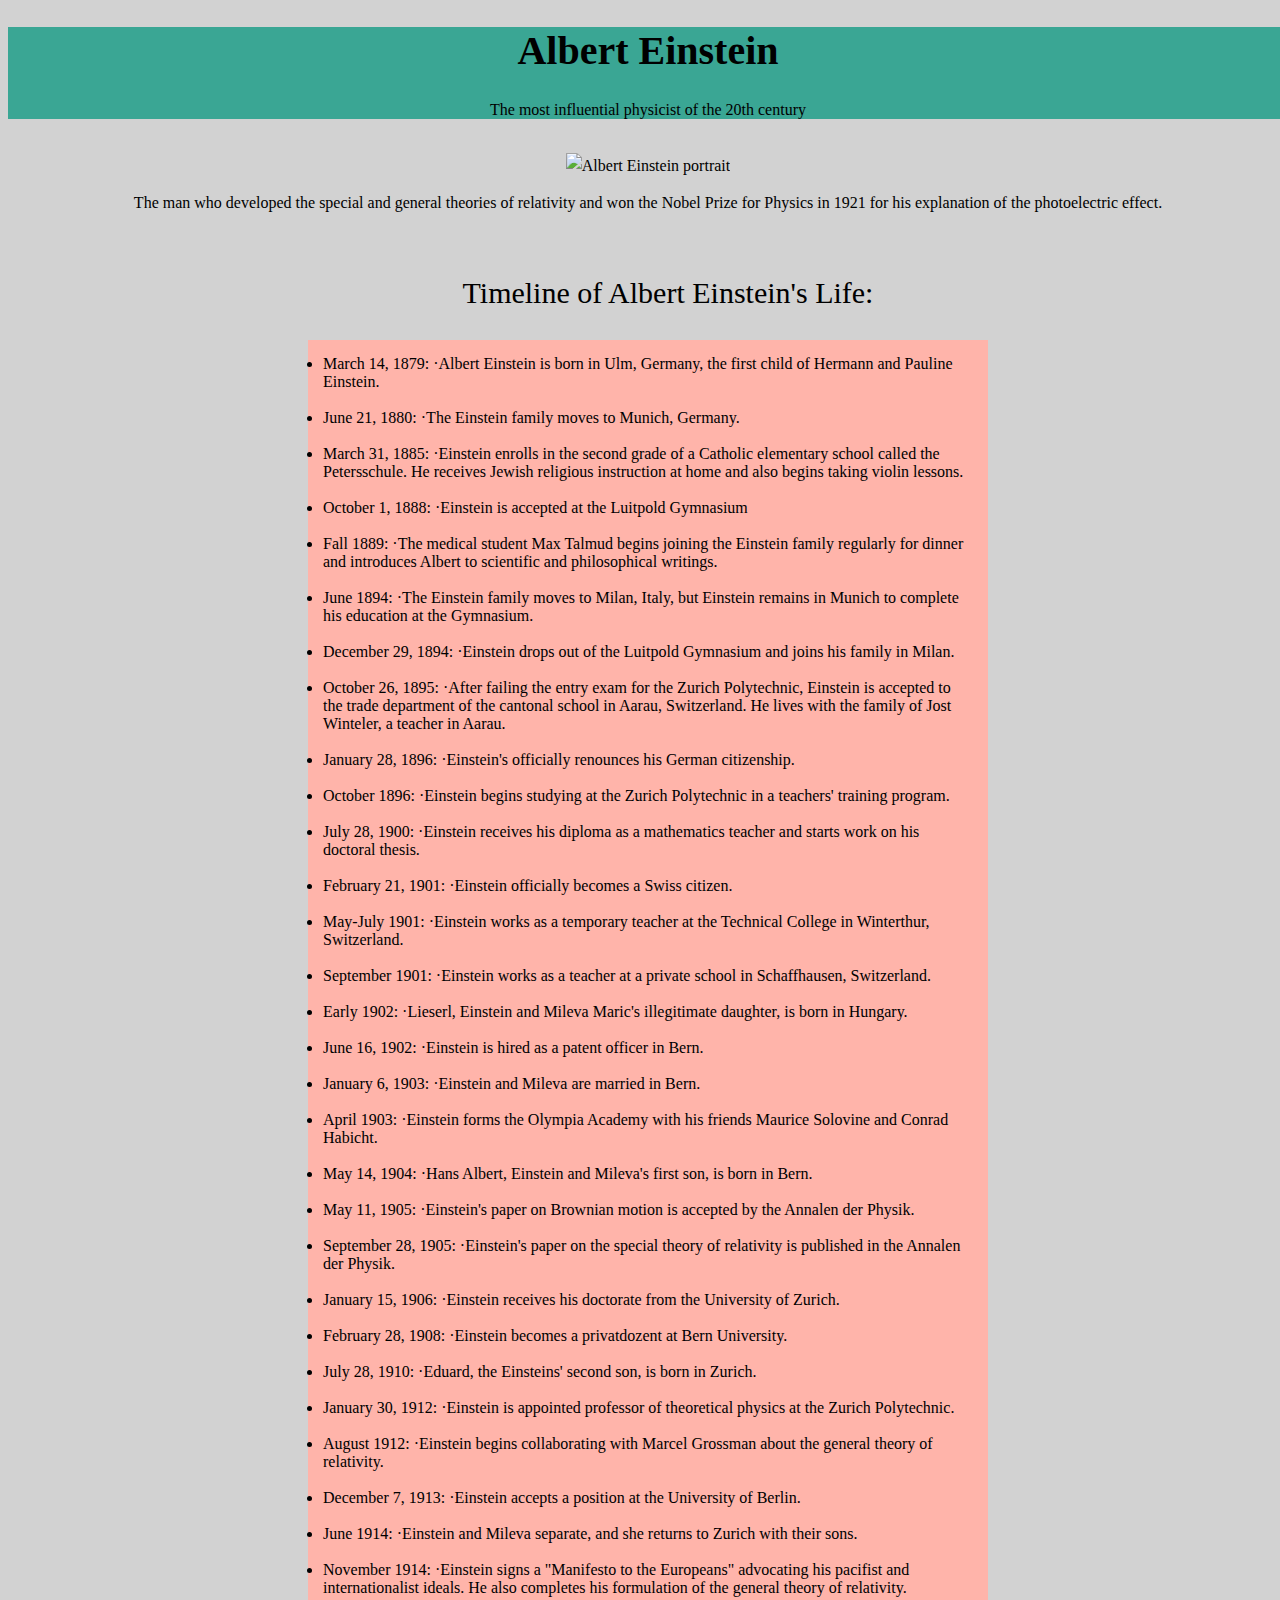
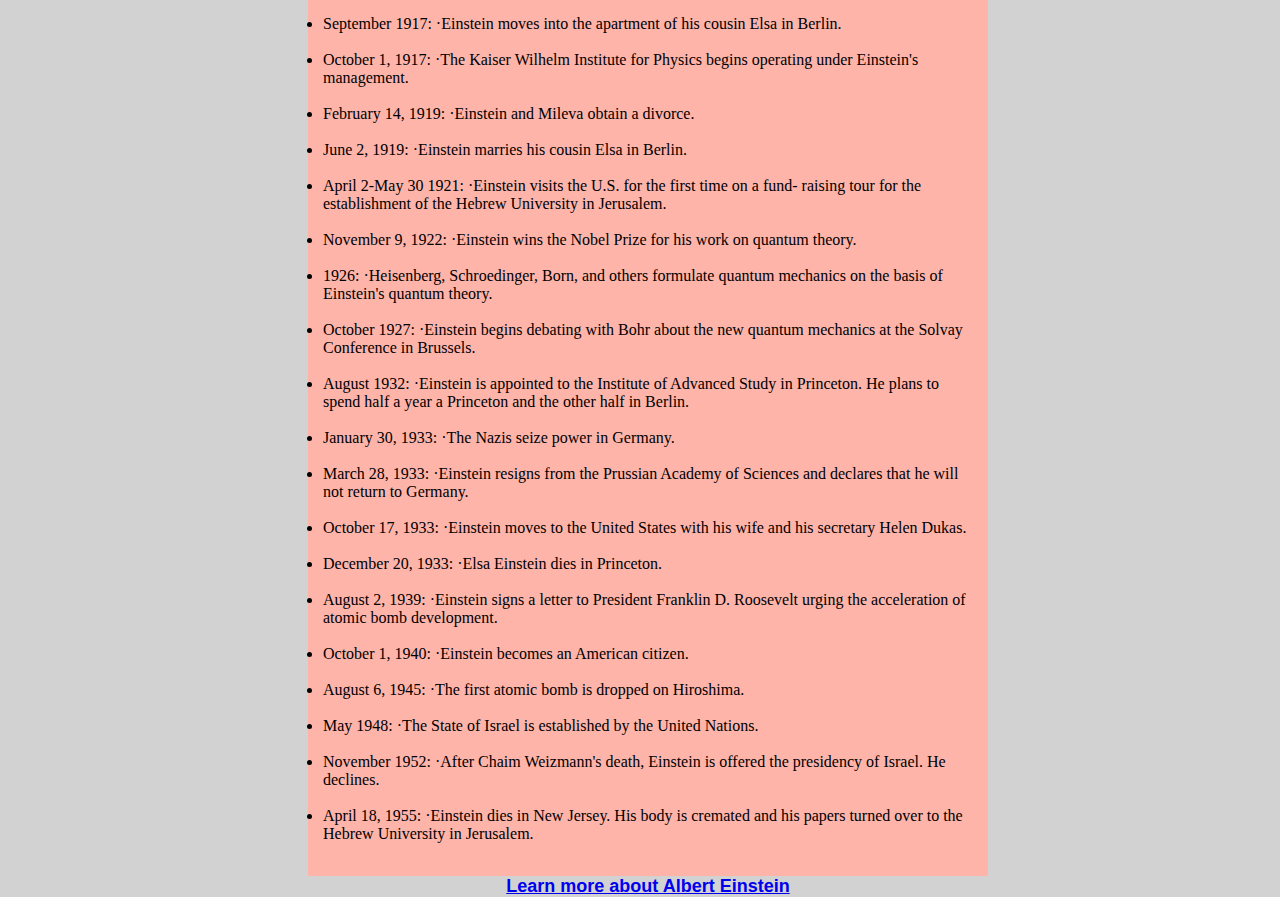
==== index.html @ 8483b54d "Add files via upload" ====
<!DOCTYPE html>
<html>
  <head>
    <title>Tribute Page</title>
    <link rel="stylesheet" type="text/css" href="style.css">
  </head>
  <body>
    <div id="main">
      <h1 id="title">Albert Einstein</h1>
      <p>The most influential physicist of the 20th century</p>
    </div><br>
    <div id="img-div">
    <img src="https://www.thoughtco.com/thmb/wxSFnDbOFMEjqxPDn_IPK8LLUt8=/768x0/filters:no_upscale():max_bytes(150000):strip_icc()/Albert-Einstein-17e63c6b144145a5812cee64a374ae6b.jpg"  alt="Albert Einstein portrait" id="image">
    <p id="tribute-info"> The man who developed the special and general   
      theories of relativity and won the Nobel Prize for Physics in 1921 for his explanation of the photoelectric effect.</p><br> 
     </div>
     <ul id="list">Timeline of Albert Einstein's Life:</ul>
     <div id="text-content">
      <li>March 14, 1879: ·Albert Einstein is born in Ulm, Germany, the first child of Hermann and Pauline Einstein.</li><br>
     <li>June 21, 1880: ·The Einstein family moves to Munich, Germany.</li><br>
     <li> March 31, 1885: ·Einstein enrolls in the second grade of a Catholic elementary school called the Petersschule. He receives Jewish religious instruction at home and also begins taking violin lessons.</li><br>
      <li>October 1, 1888: ·Einstein is accepted at the Luitpold Gymnasium</li><br>
      <li>Fall 1889: ·The medical student Max Talmud begins joining the Einstein family regularly for dinner and introduces Albert to scientific and philosophical writings.</li><br>
      <li>June 1894: ·The Einstein family moves to Milan, Italy, but Einstein remains in Munich to complete his education at the Gymnasium.</li><br>
      <li>December 29, 1894: ·Einstein drops out of the Luitpold Gymnasium and joins his family in Milan.</li><br>
      <li>October 26, 1895: ·After failing the entry exam for the Zurich Polytechnic, Einstein is accepted to the trade department of the cantonal school in Aarau, Switzerland. He lives with the family of Jost Winteler, a teacher in Aarau.</li><br>
      <li>January 28, 1896: ·Einstein's officially renounces his German citizenship.</li><br>
      <li>October 1896: ·Einstein begins studying at the Zurich Polytechnic in a teachers' training program.</li><br>
      <li>July 28, 1900: ·Einstein receives his diploma as a mathematics teacher and starts work on his doctoral thesis.</li><br>
      <li>February 21, 1901: ·Einstein officially becomes a Swiss citizen.</li><br>
      <li>May-July 1901: ·Einstein works as a temporary teacher at the Technical College in Winterthur, Switzerland.</li><br>
      <li>September 1901: ·Einstein works as a teacher at a private school in Schaffhausen, Switzerland.</li><br>
      <li>Early 1902: ·Lieserl, Einstein and Mileva Maric's illegitimate daughter, is born in Hungary.</li><br>
      <li>June 16, 1902: ·Einstein is hired as a patent officer in Bern.</li><br>
      <li>January 6, 1903: ·Einstein and Mileva are married in Bern.</li><br>
      <li>April 1903: ·Einstein forms the Olympia Academy with his friends Maurice Solovine and Conrad Habicht.</li><br>
      <li>May 14, 1904: ·Hans Albert, Einstein and Mileva's first son, is born in Bern.</li><br>
      <li>May 11, 1905: ·Einstein's paper on Brownian motion is accepted by the Annalen der Physik.</li><br>
      <li>September 28, 1905: ·Einstein's paper on the special theory of relativity is published in the Annalen der Physik.</li><br>
      <li>January 15, 1906: ·Einstein receives his doctorate from the University of Zurich.</li><br>
      <li>February 28, 1908: ·Einstein becomes a privatdozent at Bern University.</li><br>
      <li>July 28, 1910: ·Eduard, the Einsteins' second son, is born in Zurich.</li><br>
      <li>January 30, 1912: ·Einstein is appointed professor of theoretical physics at the Zurich Polytechnic.</li><br>
      <li>August 1912: ·Einstein begins collaborating with Marcel Grossman about the general theory of relativity.</li><br>
      <li>December 7, 1913: ·Einstein accepts a position at the University of Berlin.</li><br>
      <li>June 1914: ·Einstein and Mileva separate, and she returns to Zurich with their sons.</li><br>
      <li> November 1914: ·Einstein signs a "Manifesto to the Europeans" advocating his pacifist and internationalist ideals. He also completes his formulation of the general theory of relativity.</li><br>
      <li> September 1917: ·Einstein moves into the apartment of his cousin Elsa in Berlin.</li><br>
      <li> October 1, 1917: ·The Kaiser Wilhelm Institute for Physics begins operating under Einstein's management.</li><br>
      <li>February 14, 1919: ·Einstein and Mileva obtain a divorce.</li><br>
      <li>June 2, 1919: ·Einstein marries his cousin Elsa in Berlin.</li><br>
      <li>April 2-May 30 1921: ·Einstein visits the U.S. for the first time on a fund- raising tour for the establishment of the Hebrew University in Jerusalem.</li><br>
      <li>November 9, 1922: ·Einstein wins the Nobel Prize for his work on quantum theory.</li><br>
      <li>1926: ·Heisenberg, Schroedinger, Born, and others formulate quantum mechanics on the basis of Einstein's quantum theory.</li><br>
      <li>October 1927: ·Einstein begins debating with Bohr about the new quantum mechanics at the Solvay Conference in Brussels.</li><br>
      <li>August 1932: ·Einstein is appointed to the Institute of Advanced Study in Princeton. He plans to spend half a year a Princeton and the other half in Berlin.</li><br>
      <li>January 30, 1933: ·The Nazis seize power in Germany.</li><br>
      <li>March 28, 1933: ·Einstein resigns from the Prussian Academy of Sciences and declares that he will not return to Germany.</li><br>
      <li>October 17, 1933: ·Einstein moves to the United States with his wife and his secretary Helen Dukas.</li><br>
      <li>December 20, 1933: ·Elsa Einstein dies in Princeton.</li><br>
      <li>August 2, 1939: ·Einstein signs a letter to President Franklin D. Roosevelt urging the acceleration of atomic bomb development.</li><br>
      <li>October 1, 1940: ·Einstein becomes an American citizen.</li><br>
      <li>August 6, 1945: ·The first atomic bomb is dropped on Hiroshima.</li><br>
      <li>May 1948: ·The State of Israel is established by the United Nations.</li><br>
      <li>November 1952: ·After Chaim Weizmann's death, Einstein is offered the presidency of Israel. He declines.</li><br>
      <li>April 18, 1955: ·Einstein dies in New Jersey. His body is cremated and his papers turned over to the Hebrew University in Jerusalem.</li><br>

     </div>
      
    </div>
    <a href="https://en.wikipedia.org/wiki/Albert_Einstein" target="_blank" id="tribute-link"><b>Learn more about Albert Einstein</b></a>
      
  </body> 
</html>
---- style.css ----
body,html{
	width:100%;
	height:100%
}

body{
	text-align: center;
	background-color: #D2D2D2;
}
#main{
background-color:#3AA694;
}

h1{
	font-family: roboto,san-serif;
	font-size: 40px;
}

#list{
	font-family: roboto,san-serif;
	font-size: 30px;
}
#text-content{
 margin:0 300px;
 text-align: left;
 background-color: #FFB4AA;
 padding:15px;
}

#image{
  max-width: 100%;
  height: auto;
  line-height: 1.6;
  transition:1s;

}
#image:hover{
	transform:scale(1.1);

}
#tribute-link{
	font-family:Arial;
	font-size: 18px;
}
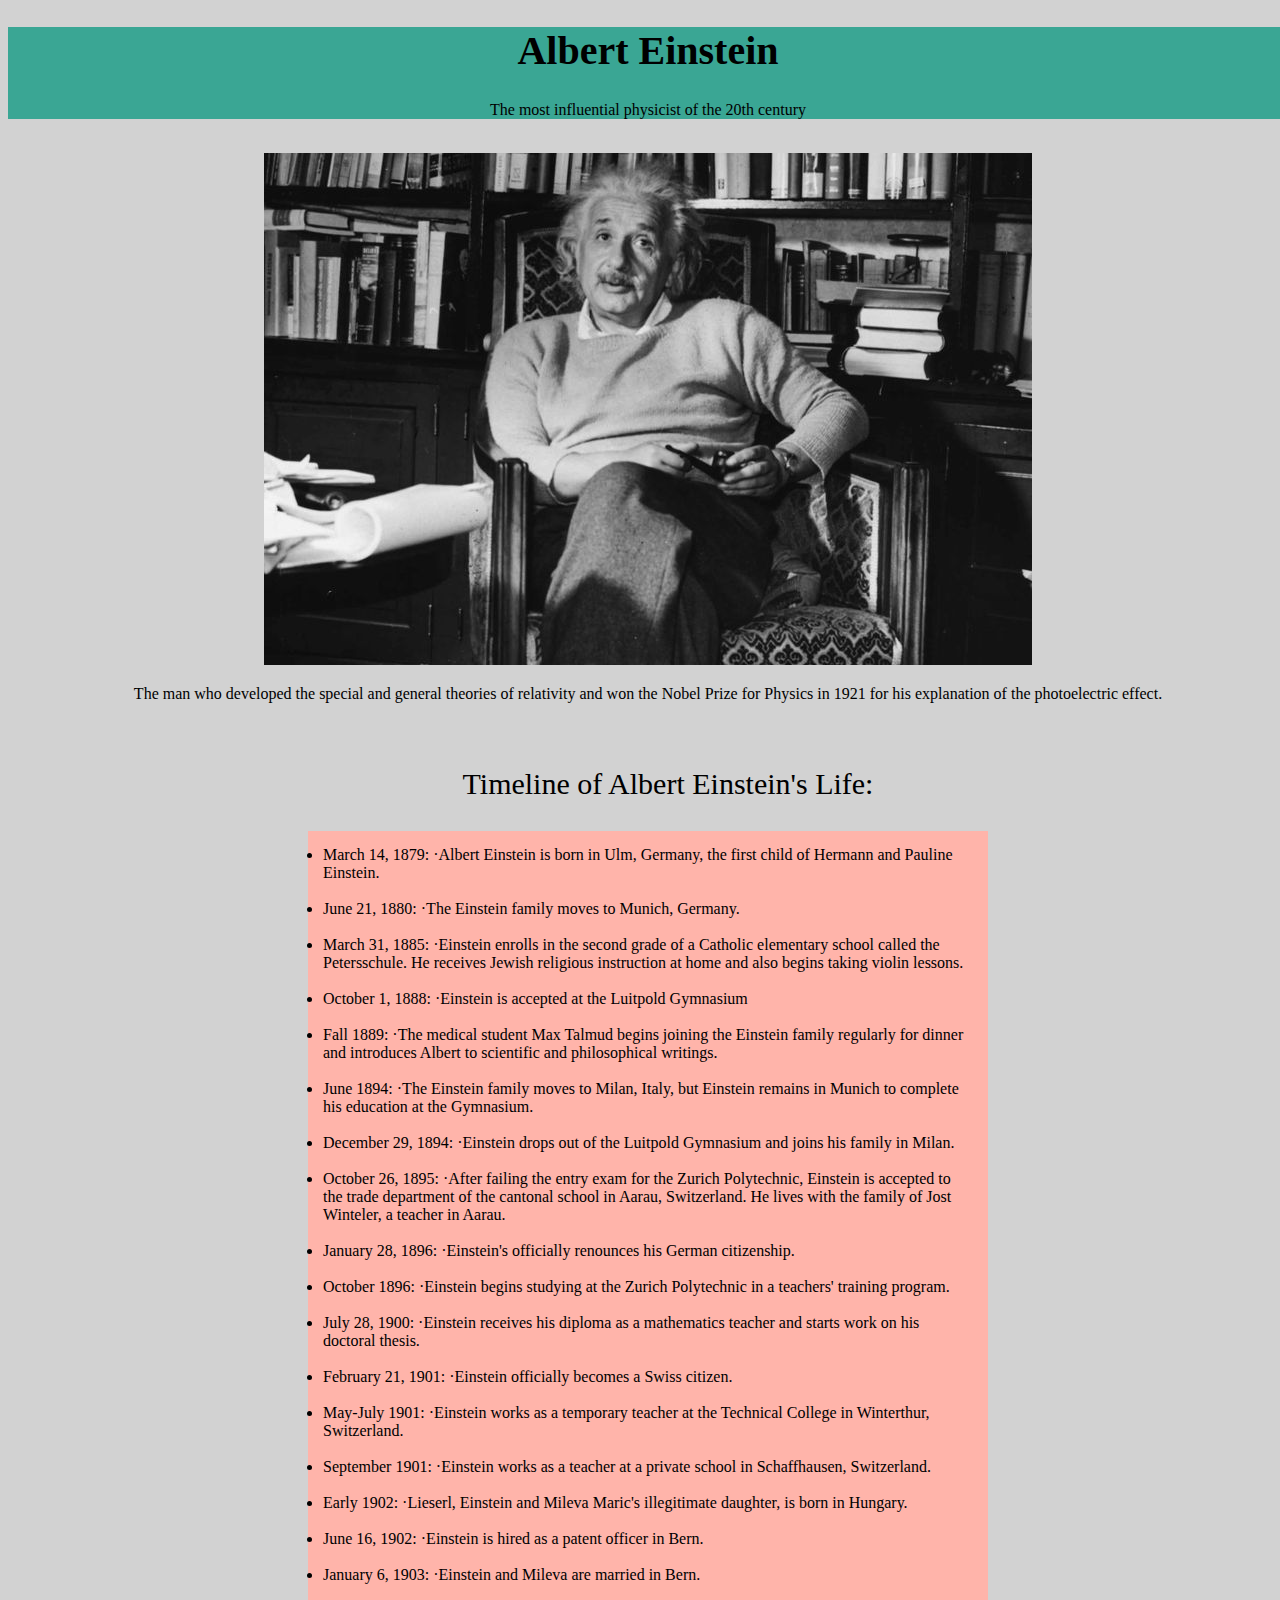
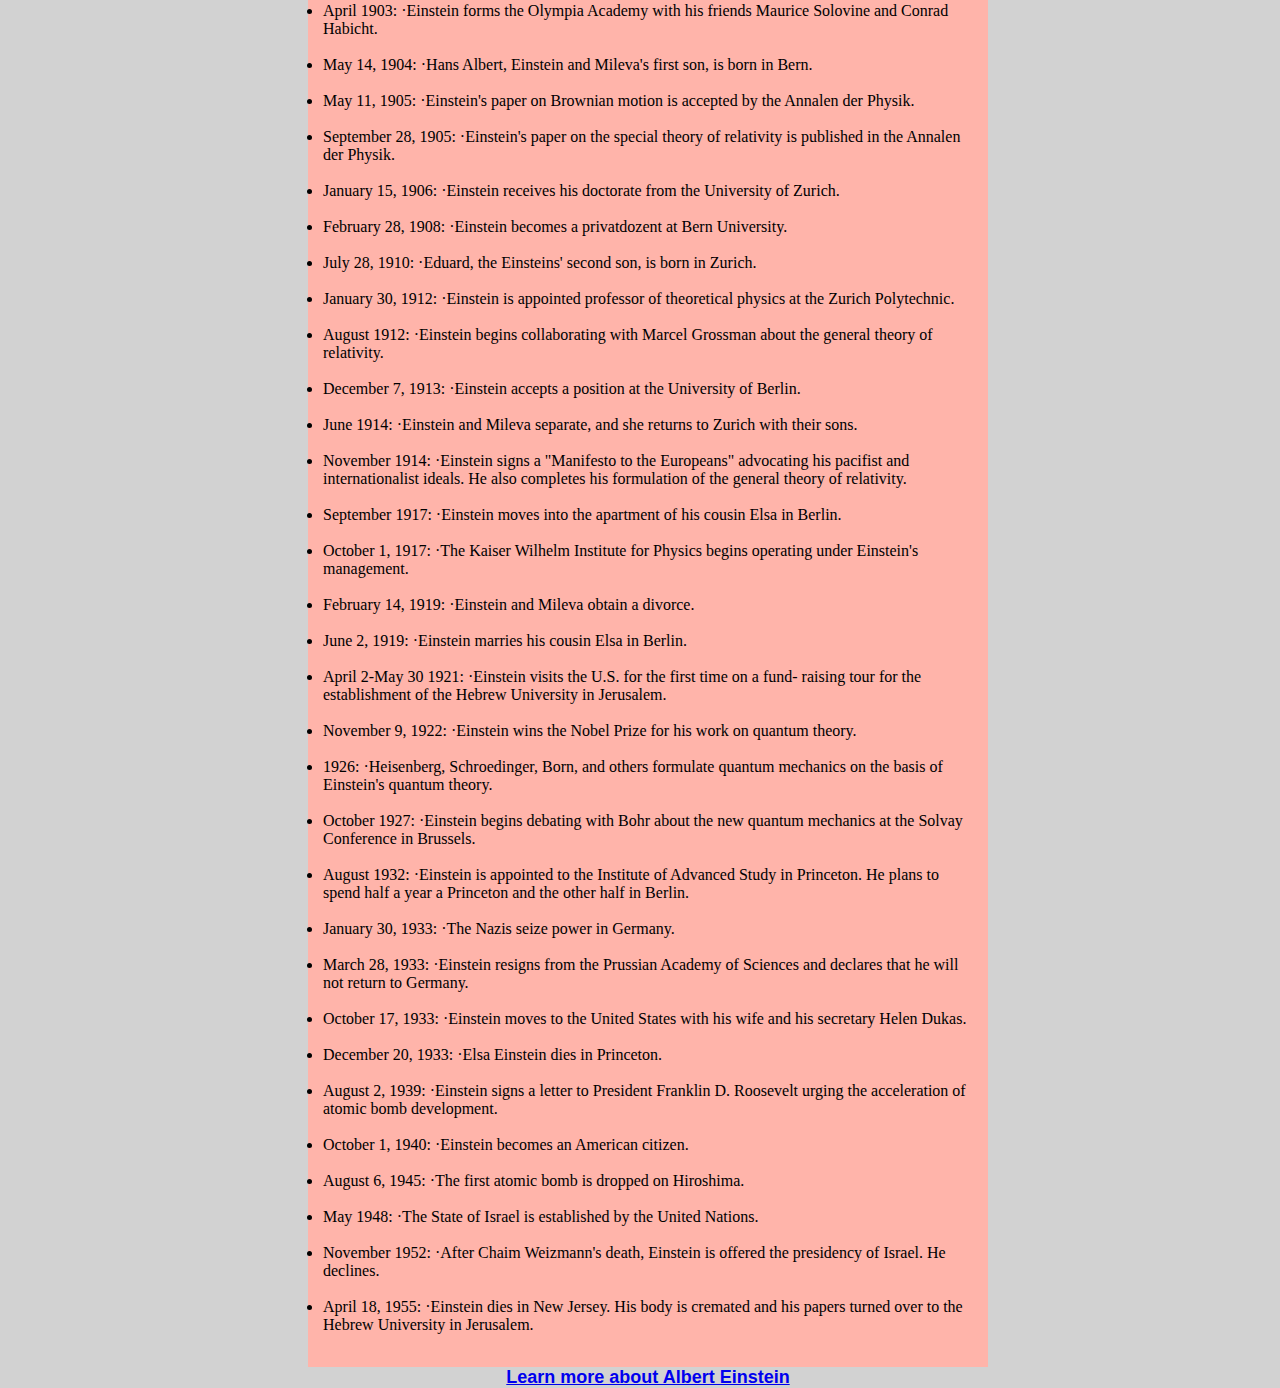
==== commit b85458e4: "Add files via upload" ====
--- a/index.html
+++ b/index.html
@@ -10,7 +10,7 @@
       <p>The most influential physicist of the 20th century</p>
     </div><br>
     <div id="img-div">
-    <img src="https://www.thoughtco.com/thmb/wxSFnDbOFMEjqxPDn_IPK8LLUt8=/768x0/filters:no_upscale():max_bytes(150000):strip_icc()/Albert-Einstein-17e63c6b144145a5812cee64a374ae6b.jpg"  alt="Albert Einstein portrait" id="image">
+    <img src="Albert-Einstein.jpg" alt="Albert Einstein portrait" id="image">
     <p id="tribute-info"> The man who developed the special and general   
       theories of relativity and won the Nobel Prize for Physics in 1921 for his explanation of the photoelectric effect.</p><br> 
      </div>
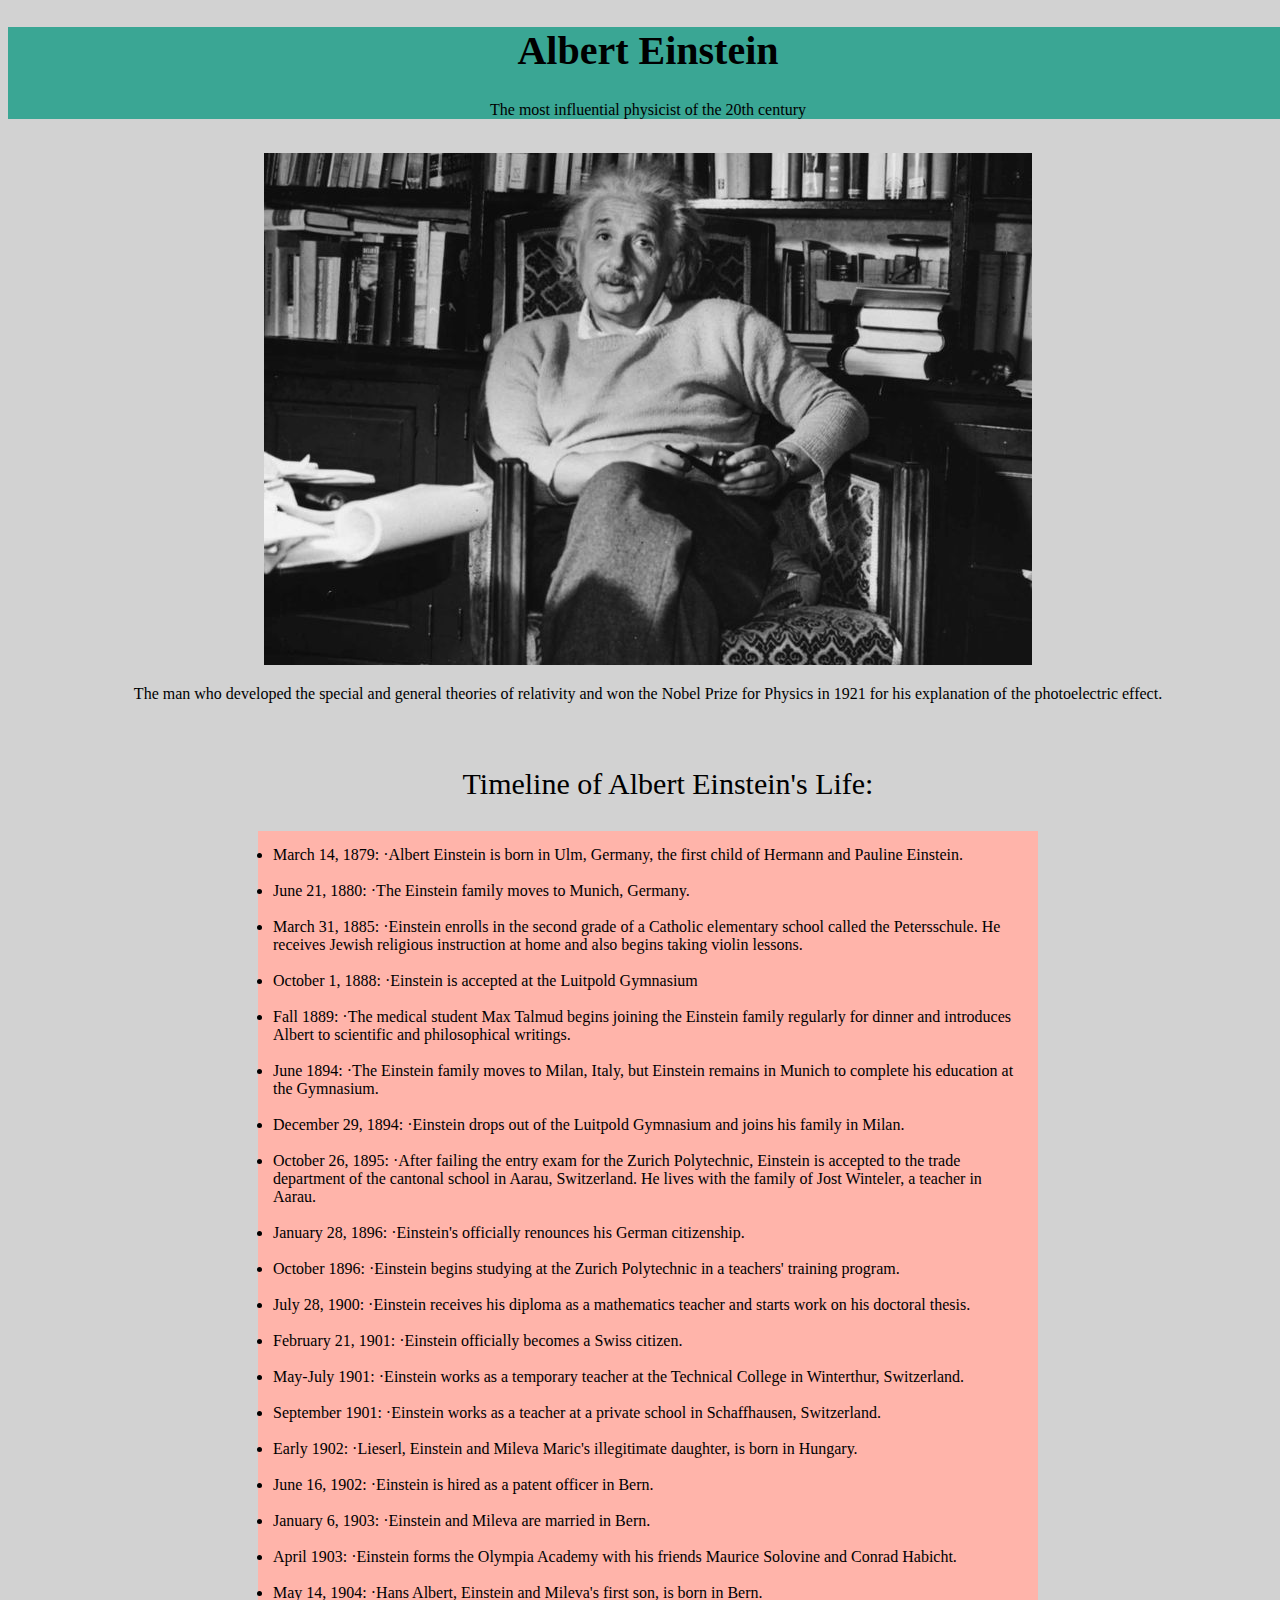
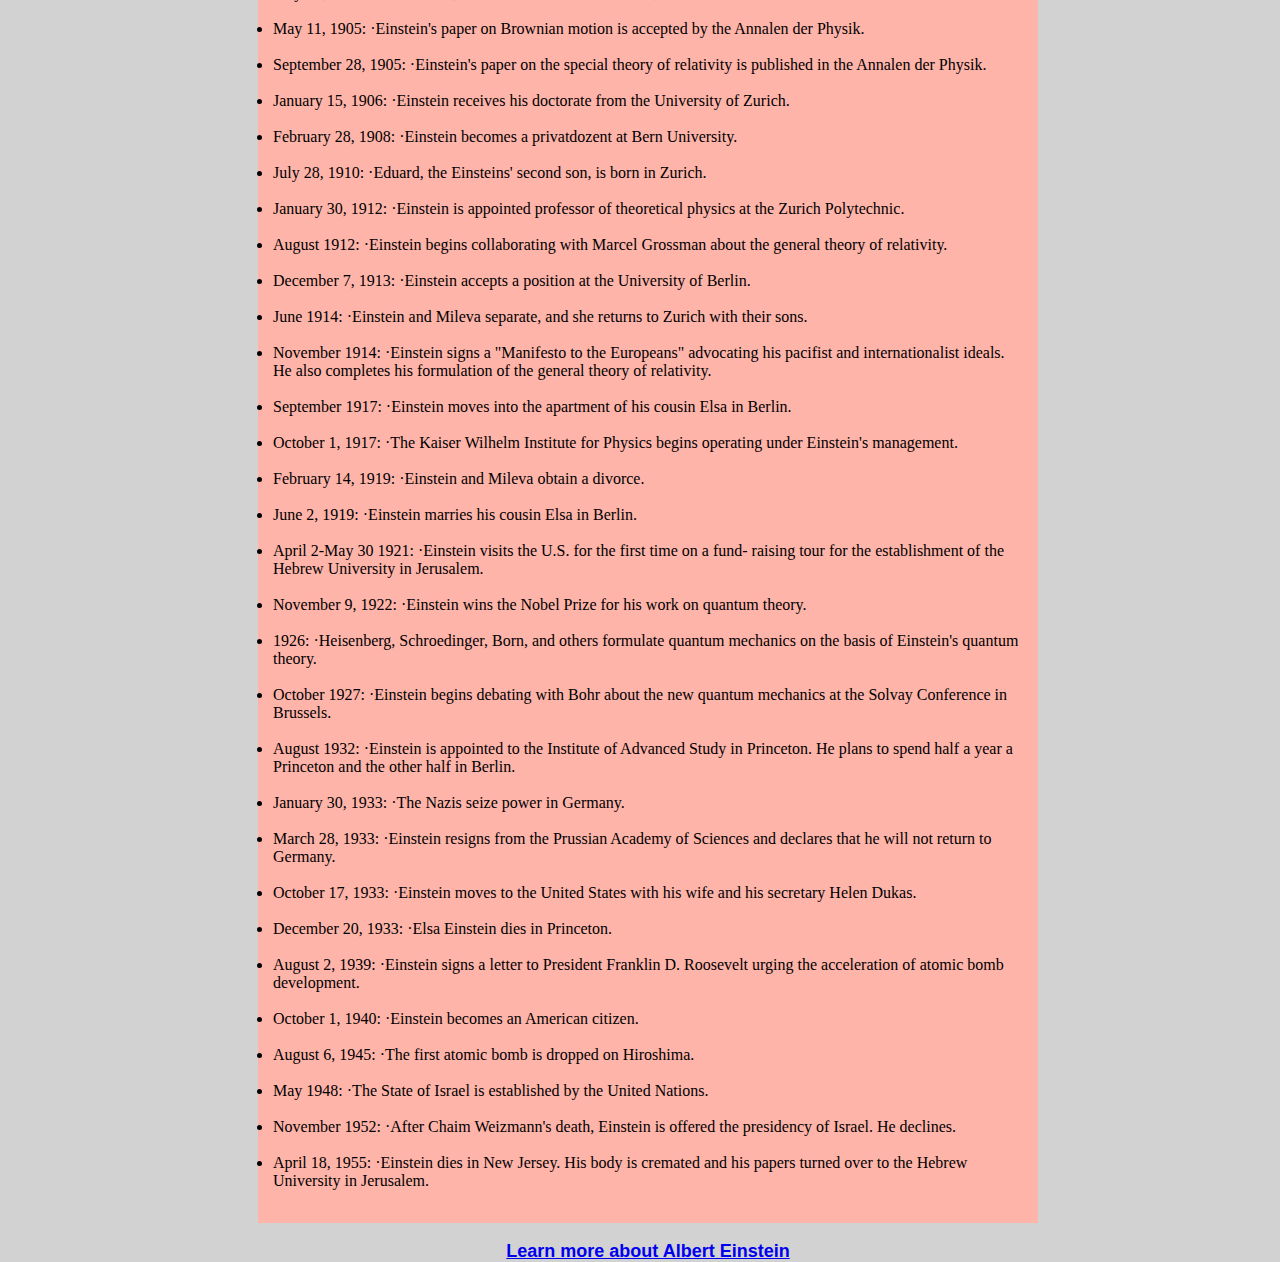
==== commit cb54339c: "Add files via upload" ====
--- a/index.html
+++ b/index.html
@@ -64,9 +64,7 @@
       <li>May 1948: ·The State of Israel is established by the United Nations.</li><br>
       <li>November 1952: ·After Chaim Weizmann's death, Einstein is offered the presidency of Israel. He declines.</li><br>
       <li>April 18, 1955: ·Einstein dies in New Jersey. His body is cremated and his papers turned over to the Hebrew University in Jerusalem.</li><br>
-
-     </div>
-      
+     </div> <br>
     </div>
     <a href="https://en.wikipedia.org/wiki/Albert_Einstein" target="_blank" id="tribute-link"><b>Learn more about Albert Einstein</b></a>
       
--- a/style.css
+++ b/style.css
@@ -21,7 +21,7 @@
 	font-size: 30px;
 }
 #text-content{
- margin:0 300px;
+ margin:0 250px;
  text-align: left;
  background-color: #FFB4AA;
  padding:15px;
